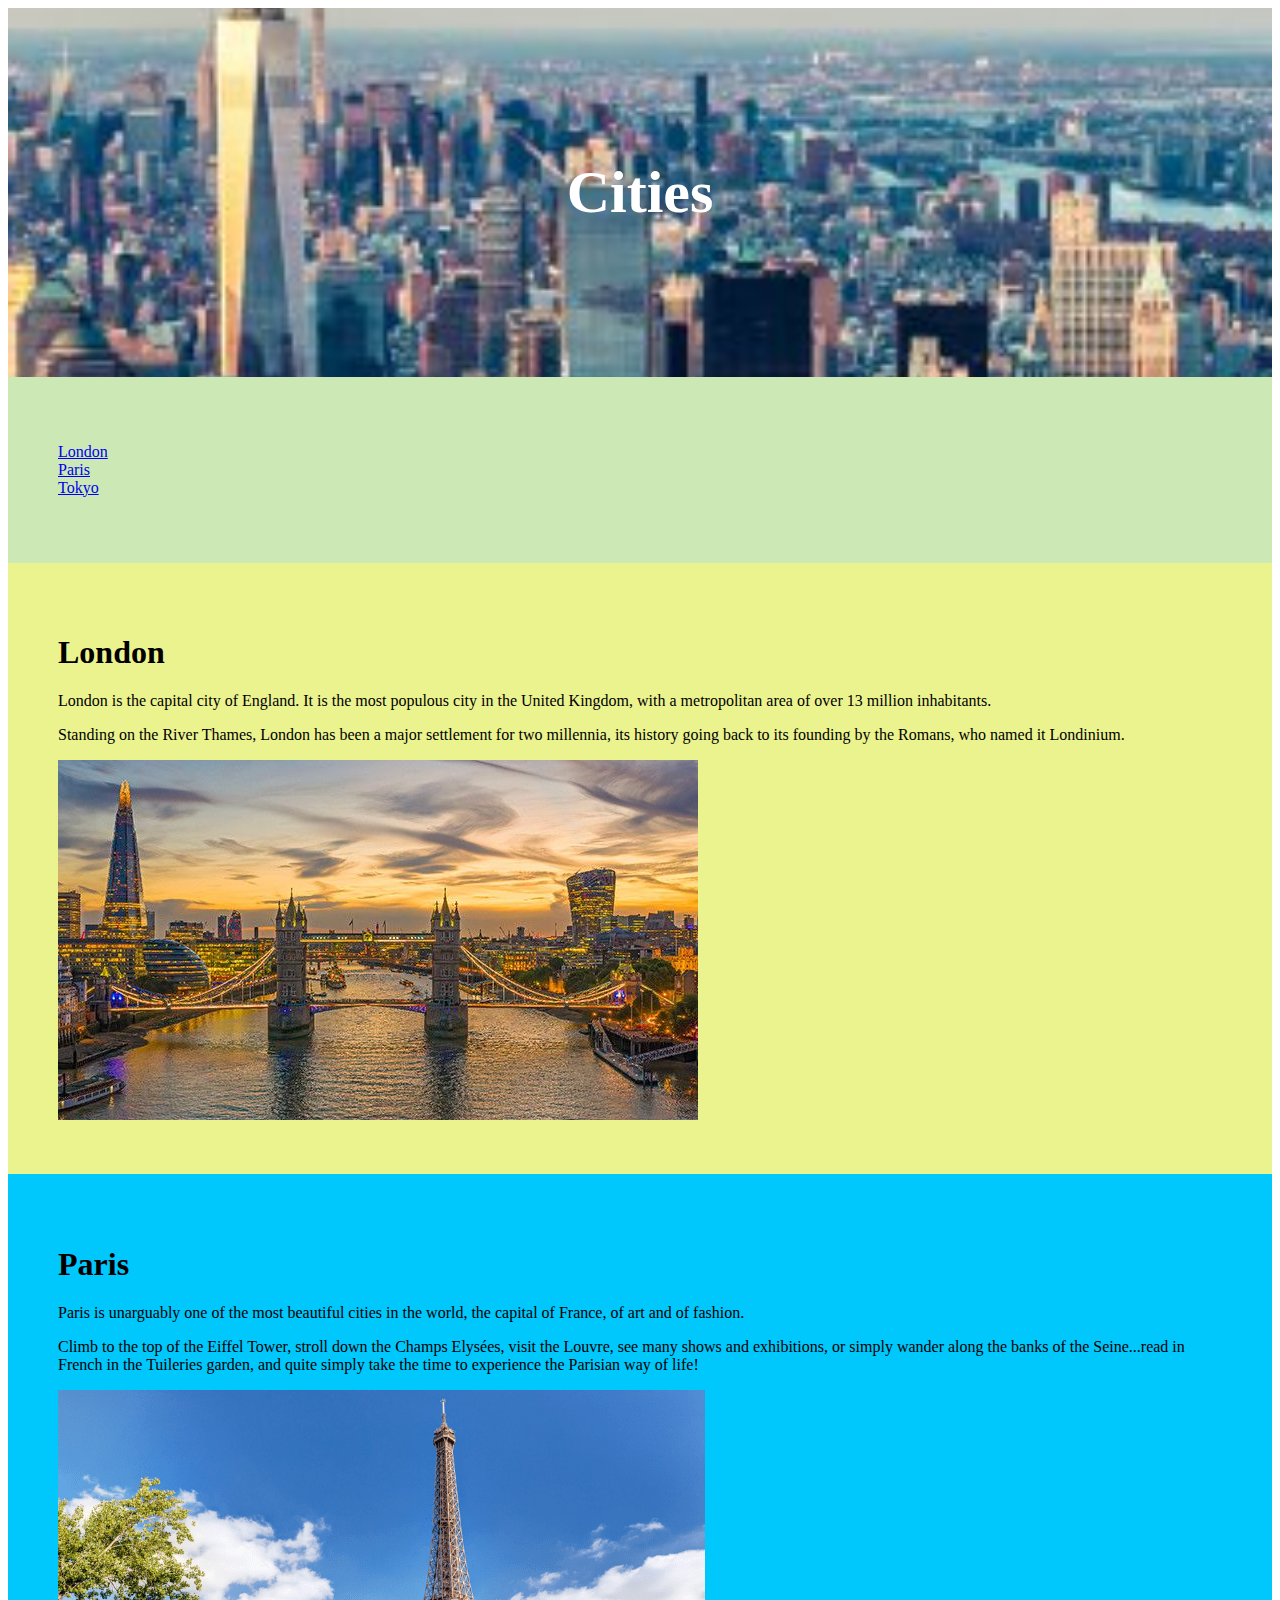
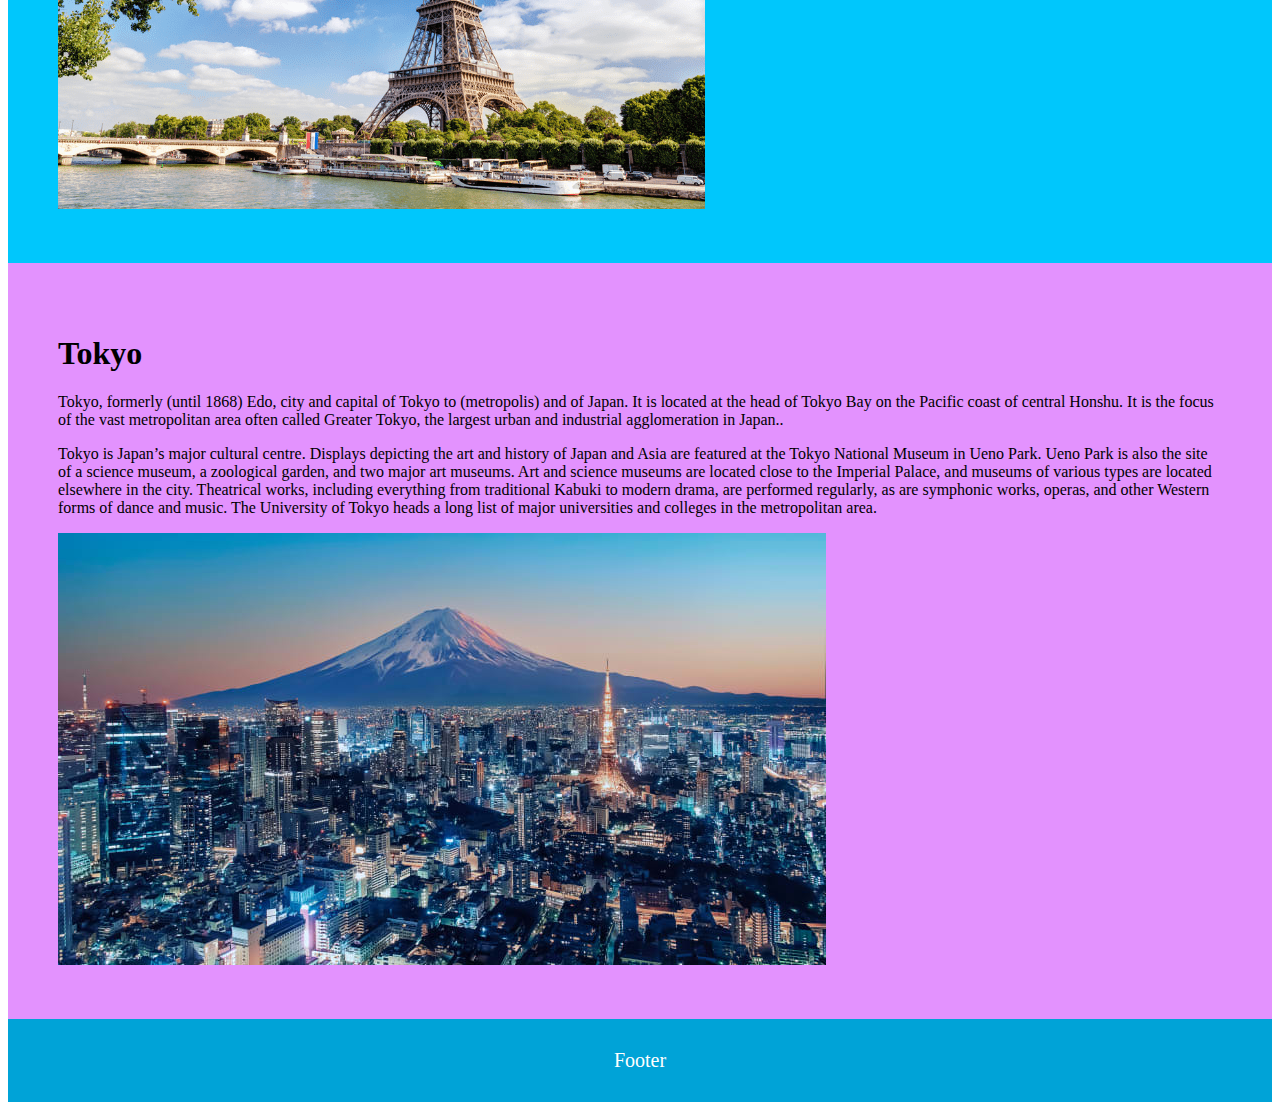
==== lab3/index.html @ 7e430ea6 "Add files via upload" ====
<!DOCTYPE html>
<html lang="en">
<head>
<title>CSS Template</title>
<meta charset="utf-8">
<meta name="viewport" content="width=device-width, initial-scale=1">
<link rel="stylesheet" type="text/css" href="style.css">
</head>
<body>

<header>
  <h2>Cities</h2>
</header>

<nav>
    <ul>
      <li><a href="#London">London</a></li>
      <li><a href="#Paris">Paris</a></li>
      <li><a href="#Tokyo">Tokyo</a></li>
    </ul>
  </nav>

<section>
  <article id = "London">
    <h1>London</h1>
    <p>London is the capital city of England. It is the most populous city in the  United Kingdom, with a metropolitan area of over 13 million inhabitants.</p>
    <p>Standing on the River Thames, London has been a major settlement for two millennia, its history going back to its founding by the Romans, who named it Londinium.</p>
  </article>

  <article id = "Paris">
    <h1>Paris</h1>
    <p>Paris is unarguably one of the most beautiful cities in the world, the capital of France, of art and of fashion.</p>
    <p>Climb to the top of the Eiffel Tower, stroll down the Champs Elysées, visit the Louvre, see many shows and exhibitions, or simply wander along the banks of the Seine...read in French in the Tuileries garden, and quite simply take the time to experience the Parisian way of life!</p>
  </article>
</section>

<article id = "Tokyo">
    <h1>Tokyo</h1>
    <p>Tokyo, formerly (until 1868) Edo, city and capital of Tokyo to (metropolis) and of Japan. It is located at the head of Tokyo Bay on the Pacific coast of central Honshu. It is the focus of the vast metropolitan area often called Greater Tokyo, the largest urban and industrial agglomeration in Japan..</p>
    <p>Tokyo is Japan’s major cultural centre. Displays depicting the art and history of Japan and Asia are featured at the Tokyo National Museum in Ueno Park. Ueno Park is also the site of a science museum, a zoological garden, and two major art museums. Art and science museums are located close to the Imperial Palace, and museums of various types are located elsewhere in the city. Theatrical works, including everything from traditional Kabuki to modern drama, are performed regularly, as are symphonic works, operas, and other Western forms of dance and music. The University of Tokyo heads a long list of major universities and colleges in the metropolitan area.</p>
  </article>

<footer>
  <p>Footer</p>
</footer>

</body>
</html>
---- lab3/style.css ----
* {
  box-sizing: border-box;
}

body {
  font-family: 'Times New Roman', Times, serif;
}

header {
  background-image: url("cities.jpeg");
  background-size: cover; 
  background-repeat: no-repeat; 
  background-position: center; 
  padding: 100px;
  text-align: center;
  font-size: 40px;
  color: white;
}


nav {
  background: #cce8b5;
  display: flex;
  padding: 50px;
}

nav ul {
  list-style-type: none;
  padding: 0;
}


#London {
  background-color: #ebf38f;
  display: block;
  padding: 50px;
}

#London::after {
  content: url(london.jpeg);
  display: inline-block;
  width: 50px;
  height: 50px;
}

#Paris {
  background-color: #00c7fc;
  display: block;
  padding: 50px;
}

#Paris::after {
  content: url(paris.png);
  display: inline-block;
  width: 100%;
  height: 100%;
}

#Tokyo {
  background-color: #e392fe;
  display: block;
  padding: 50px;
}


#Tokyo::after {
  content: url(tokyo.jpeg);
  display: inline-block;
  width: 100%;
  height: 100%;
}

footer {
  background-color: #00a3d7;
  padding: 10px;
  text-align: center;
  color: white;
  font-size: 20px;
  clear: both
}

a[href="#"] {
  color: red;
}

nav ul li:hover {
  background-color: #ffdad8;
}
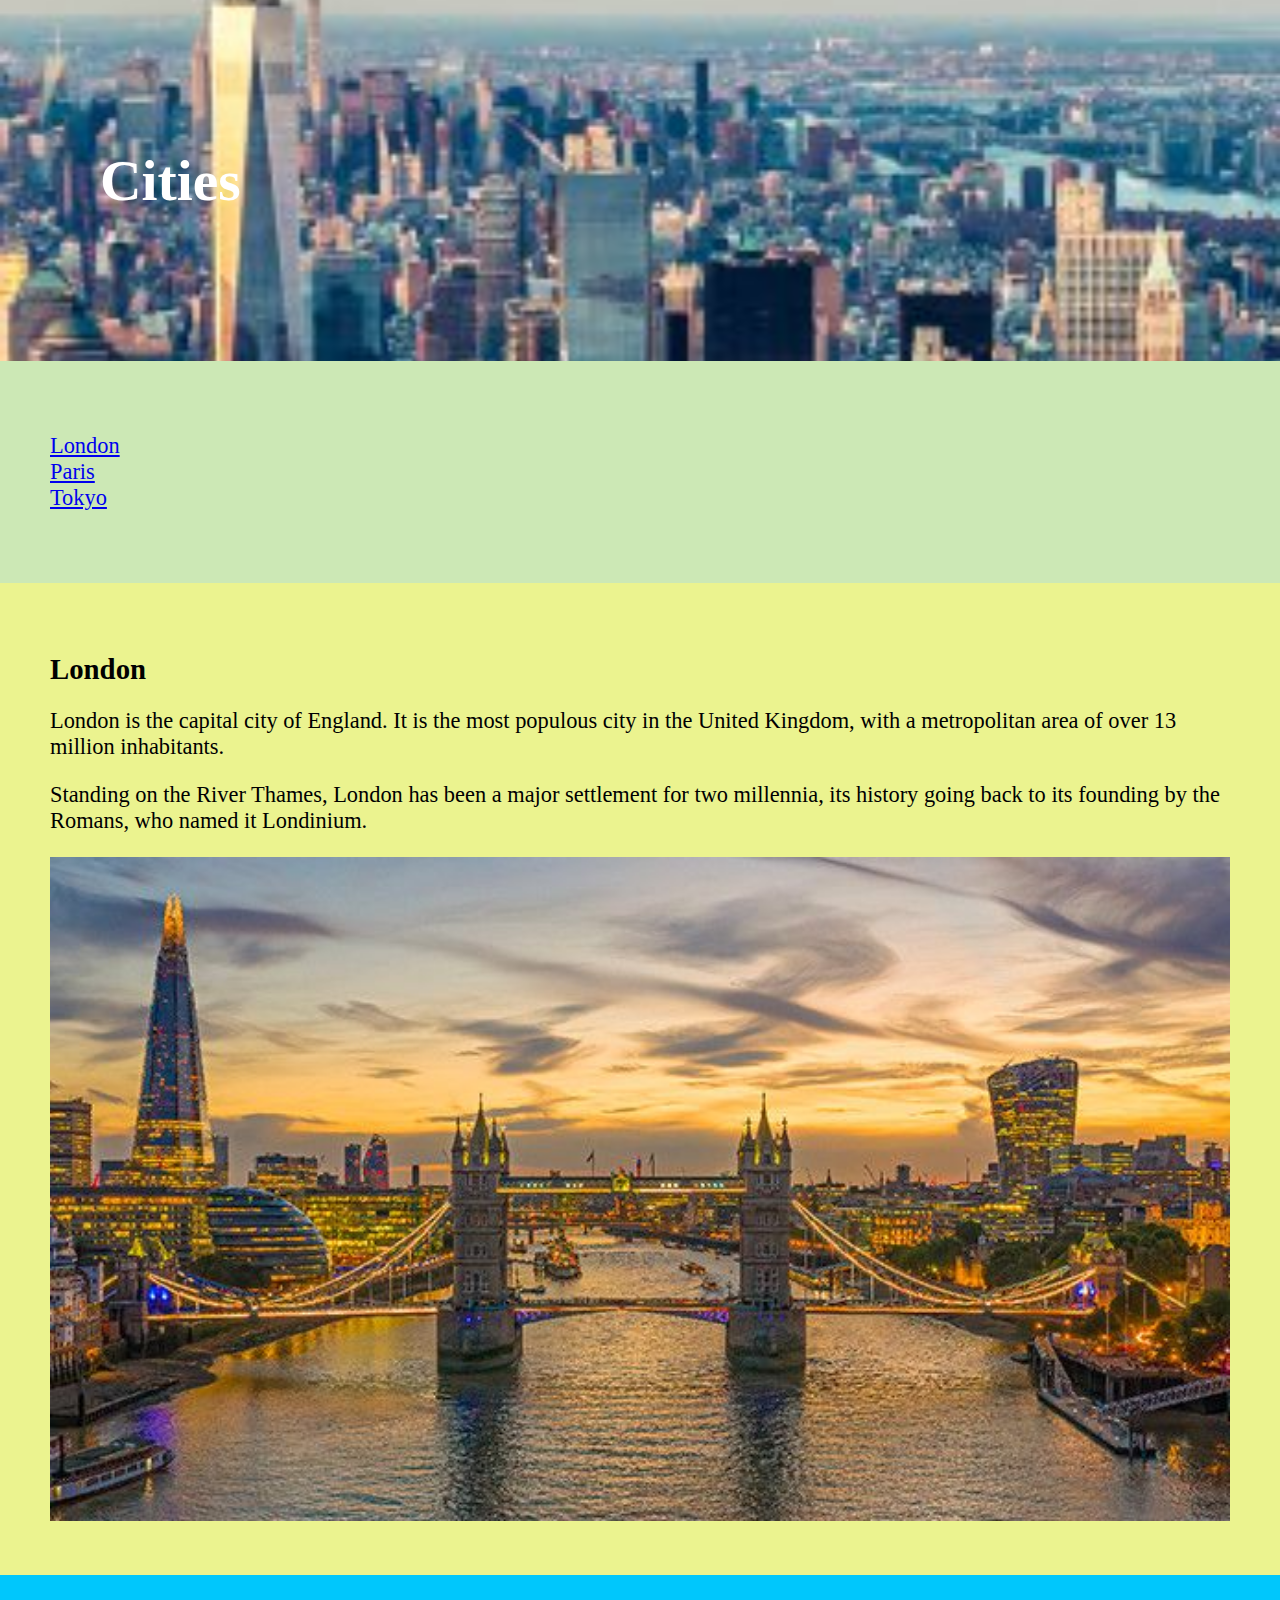
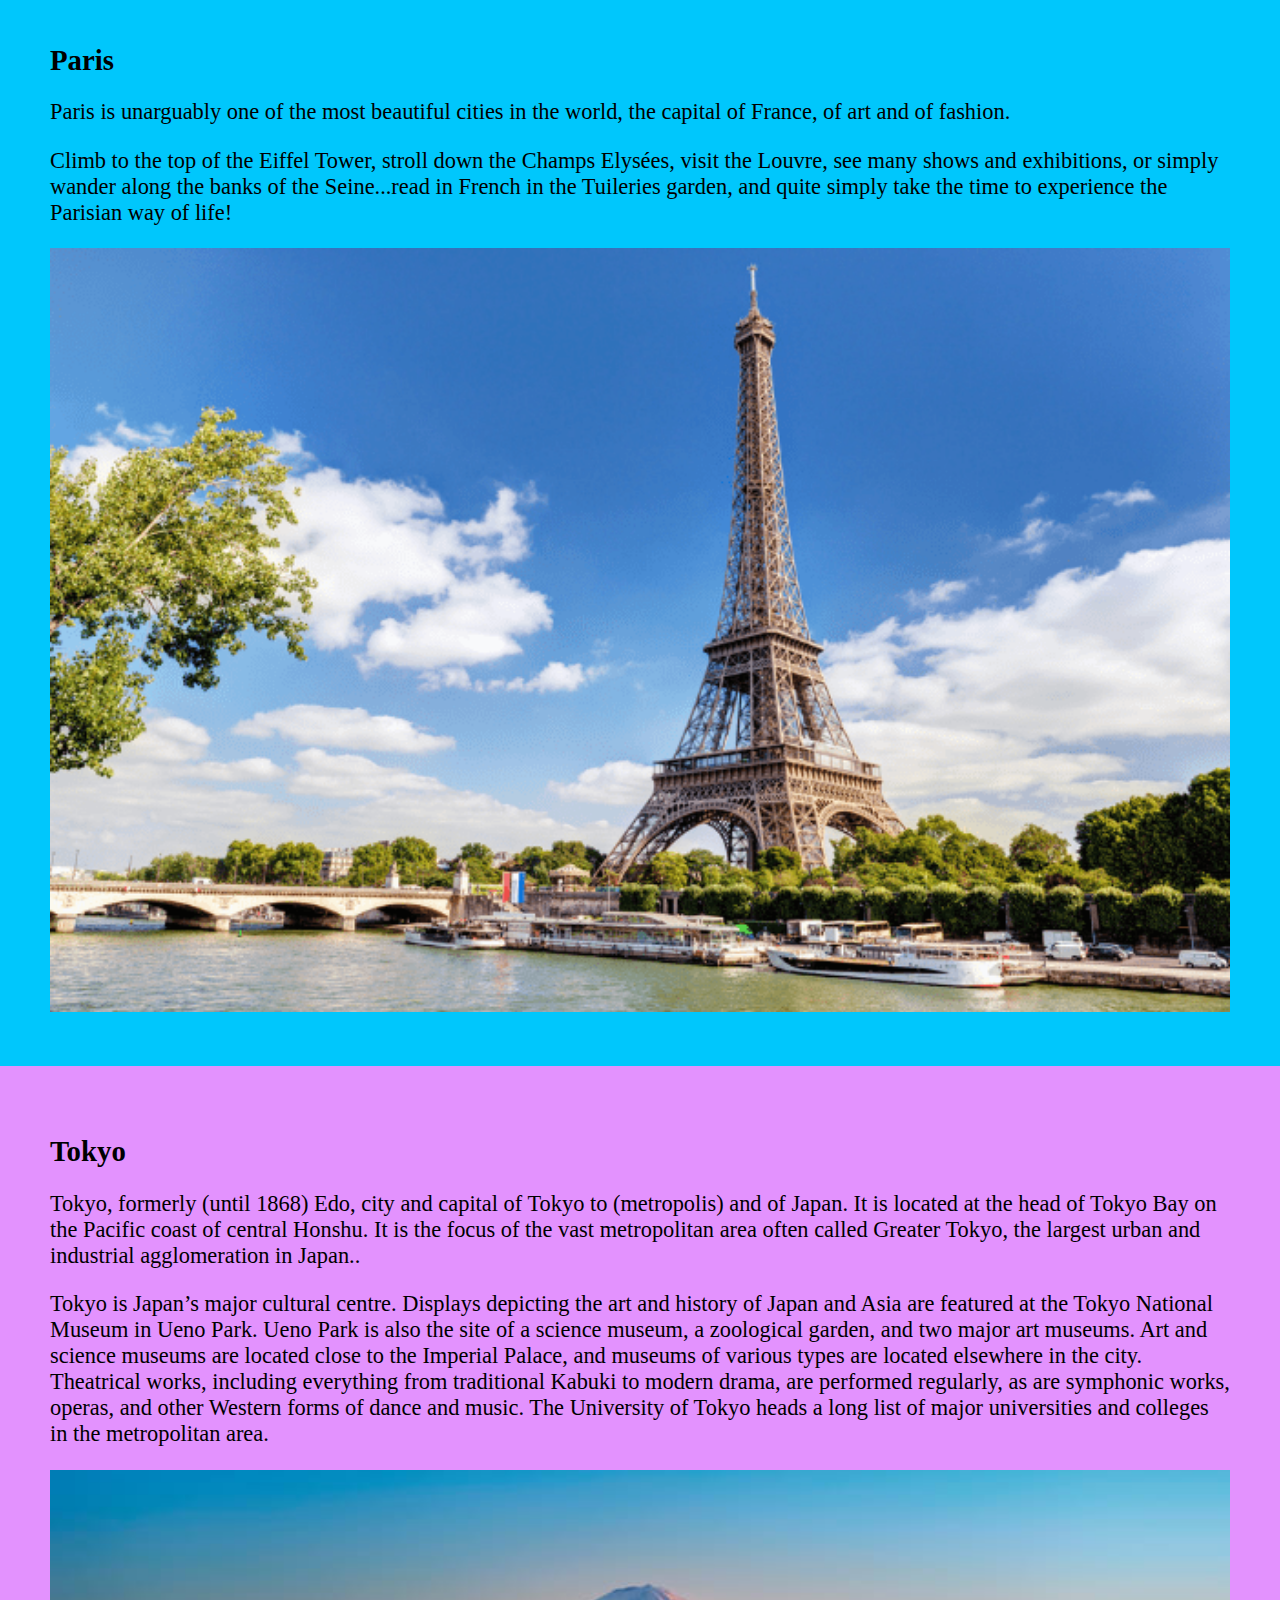
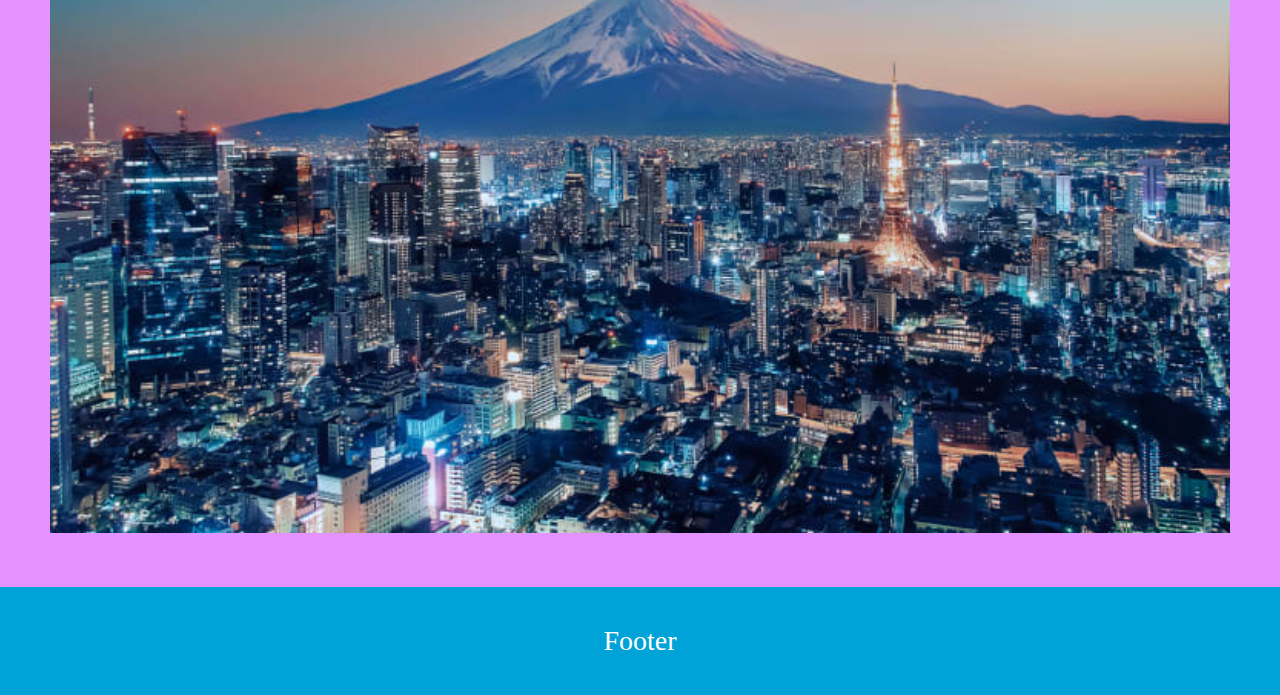
==== commit b678d1d9: "Add files via upload" ====
--- a/lab3/index.html
+++ b/lab3/index.html
@@ -1,3 +1,60 @@
+<!DOCTYPE html>
+<html lang="en">
+<head>
+<title>CSS Template</title>
+<meta charset="utf-8">
+<meta name="viewport" content="width=device-width, initial-scale=1">
+<link rel="stylesheet" type="text/css" href="style.css">
+</head>
+<body>
+
+<header>
+  <div>
+      <h2>Cities</h2>
+  </div>
+</header>
+
+<section>
+
+  <nav class="nav-section">
+    <ul>
+      <li><a href="#London">London</a></li>
+      <li><a href="#Paris">Paris</a></li>
+      <li><a href="#Tokyo">Tokyo</a></li>
+    </ul>
+  </nav>
+
+  <article id = "London">
+    <h1>London</h1>
+    <p>London is the capital city of England. It is the most populous city in the  United Kingdom, with a metropolitan area of over 13 million inhabitants.</p>
+    <p>Standing on the River Thames, London has been a major settlement for two millennia, its history going back to its founding by the Romans, who named it Londinium.</p>
+    <img srcset="london.jpeg">
+  </article>
+
+  <article id = "Paris">
+    <h1>Paris</h1>
+    <p>Paris is unarguably one of the most beautiful cities in the world, the capital of France, of art and of fashion.</p>
+    <p>Climb to the top of the Eiffel Tower, stroll down the Champs Elysées, visit the Louvre, see many shows and exhibitions, or simply wander along the banks of the Seine...read in French in the Tuileries garden, and quite simply take the time to experience the Parisian way of life!</p>
+    <img srcset="paris.png">
+  </article>
+
+
+  <article id = "Tokyo">
+    <h1>Tokyo</h1>
+    <p>Tokyo, formerly (until 1868) Edo, city and capital of Tokyo to (metropolis) and of Japan. It is located at the head of Tokyo Bay on the Pacific coast of central Honshu. It is the focus of the vast metropolitan area often called Greater Tokyo, the largest urban and industrial agglomeration in Japan..</p>
+    <p>Tokyo is Japan’s major cultural centre. Displays depicting the art and history of Japan and Asia are featured at the Tokyo National Museum in Ueno Park. Ueno Park is also the site of a science museum, a zoological garden, and two major art museums. Art and science museums are located close to the Imperial Palace, and museums of various types are located elsewhere in the city. Theatrical works, including everything from traditional Kabuki to modern drama, are performed regularly, as are symphonic works, operas, and other Western forms of dance and music. The University of Tokyo heads a long list of major universities and colleges in the metropolitan area.</p>
+    <img srcset="tokyo.jpeg">
+  </article>
+</section>
+
+
+<footer>
+  <p>Footer</p>
+</footer>
+
+</body>
+<!--</html>
+
 <!DOCTYPE html>
 <html lang="en">
 <head>
@@ -46,3 +103,4 @@
 
 </body>
 </html>
+ -->--- a/lab3/style.css
+++ b/lab3/style.css
@@ -4,29 +4,60 @@
 
 body {
   font-family: 'Times New Roman', Times, serif;
-}
+  margin: 0;
 
-header {
-  background-image: url("cities.jpeg");
-  background-size: cover; 
-  background-repeat: no-repeat; 
-  background-position: center; 
-  padding: 100px;
-  text-align: center;
-  font-size: 40px;
-  color: white;
+  min-width: 300px;
+
+  width: 100%;
 }
 
 
+header {
+
+  display: flex;
+
+  background-image: url("cities.jpeg");
+  background-size: cover;
+  background-repeat: no-repeat;
+  background-position: center;
+
+  padding: 100px;
+
+  text-align: center;
+  font-size: 300%;
+  color: white;
+
+  min-width: 300px;
+
+  width: 100%;
+}
+
 nav {
   background: #cce8b5;
-  display: flex;
   padding: 50px;
 }
 
 nav ul {
   list-style-type: none;
   padding: 0;
+
+  font-size: 140%;
+}
+
+img {
+  width: 100%;
+}
+
+h2 {
+  font-size: 120%;
+}
+
+h1 {
+  font-size: 180%;
+}
+
+p {
+  font-size: 140%;
 }
 
 
@@ -34,13 +65,7 @@
   background-color: #ebf38f;
   display: block;
   padding: 50px;
-}
 
-#London::after {
-  content: url(london.jpeg);
-  display: inline-block;
-  width: 50px;
-  height: 50px;
 }
 
 #Paris {
@@ -49,25 +74,10 @@
   padding: 50px;
 }
 
-#Paris::after {
-  content: url(paris.png);
-  display: inline-block;
-  width: 100%;
-  height: 100%;
-}
-
 #Tokyo {
   background-color: #e392fe;
   display: block;
   padding: 50px;
-}
-
-
-#Tokyo::after {
-  content: url(tokyo.jpeg);
-  display: inline-block;
-  width: 100%;
-  height: 100%;
 }
 
 footer {
@@ -86,3 +96,81 @@
 nav ul li:hover {
   background-color: #ffdad8;
 }
+
+/* phone screen */
+
+@media only screen and (max-width: 600px)  {
+
+  section {
+    width: 400vw;
+  }
+
+
+  header {
+    width: 400vw;
+  }
+
+  footer {
+    width: 400vw;
+  }
+
+  li {
+    font-size: 400%;
+  }
+
+  h1 {
+    font-size: 500%;
+  }
+
+  h2{
+    font-size: 400%;
+  }
+
+  p {
+    font-size: 500%;
+  }
+
+  img {
+    width: 100%;
+  }
+}
+
+/* tablet screen*/
+
+@media only screen and (min-width: 768px) and (max-width: 996px) {
+  section {
+    width: 400vw;
+    height: auto;
+  }
+
+  header {
+    width: 400vw;
+    height: 100%;
+  }
+
+  footer {
+    width: 400vw;
+  }
+
+  li {
+    font-size: 600%;
+  }
+
+  h1 {
+    font-size: 800%;
+  }
+
+  h2{
+    font-size: 600%;
+  }
+
+  p {
+    font-size: 800%;
+  }
+
+  img {
+    width: 100%;
+  }
+}
+
+
--- a/lab3/style.css
+++ b/lab3/style.css
@@ -4,29 +4,60 @@
 
 body {
   font-family: 'Times New Roman', Times, serif;
-}
+  margin: 0;
 
-header {
-  background-image: url("cities.jpeg");
-  background-size: cover; 
-  background-repeat: no-repeat; 
-  background-position: center; 
-  padding: 100px;
-  text-align: center;
-  font-size: 40px;
-  color: white;
+  min-width: 300px;
+
+  width: 100%;
 }
 
 
+header {
+
+  display: flex;
+
+  background-image: url("cities.jpeg");
+  background-size: cover;
+  background-repeat: no-repeat;
+  background-position: center;
+
+  padding: 100px;
+
+  text-align: center;
+  font-size: 300%;
+  color: white;
+
+  min-width: 300px;
+
+  width: 100%;
+}
+
 nav {
   background: #cce8b5;
-  display: flex;
   padding: 50px;
 }
 
 nav ul {
   list-style-type: none;
   padding: 0;
+
+  font-size: 140%;
+}
+
+img {
+  width: 100%;
+}
+
+h2 {
+  font-size: 120%;
+}
+
+h1 {
+  font-size: 180%;
+}
+
+p {
+  font-size: 140%;
 }
 
 
@@ -34,13 +65,7 @@
   background-color: #ebf38f;
   display: block;
   padding: 50px;
-}
 
-#London::after {
-  content: url(london.jpeg);
-  display: inline-block;
-  width: 50px;
-  height: 50px;
 }
 
 #Paris {
@@ -49,25 +74,10 @@
   padding: 50px;
 }
 
-#Paris::after {
-  content: url(paris.png);
-  display: inline-block;
-  width: 100%;
-  height: 100%;
-}
-
 #Tokyo {
   background-color: #e392fe;
   display: block;
   padding: 50px;
-}
-
-
-#Tokyo::after {
-  content: url(tokyo.jpeg);
-  display: inline-block;
-  width: 100%;
-  height: 100%;
 }
 
 footer {
@@ -86,3 +96,81 @@
 nav ul li:hover {
   background-color: #ffdad8;
 }
+
+/* phone screen */
+
+@media only screen and (max-width: 600px)  {
+
+  section {
+    width: 400vw;
+  }
+
+
+  header {
+    width: 400vw;
+  }
+
+  footer {
+    width: 400vw;
+  }
+
+  li {
+    font-size: 400%;
+  }
+
+  h1 {
+    font-size: 500%;
+  }
+
+  h2{
+    font-size: 400%;
+  }
+
+  p {
+    font-size: 500%;
+  }
+
+  img {
+    width: 100%;
+  }
+}
+
+/* tablet screen*/
+
+@media only screen and (min-width: 768px) and (max-width: 996px) {
+  section {
+    width: 400vw;
+    height: auto;
+  }
+
+  header {
+    width: 400vw;
+    height: 100%;
+  }
+
+  footer {
+    width: 400vw;
+  }
+
+  li {
+    font-size: 600%;
+  }
+
+  h1 {
+    font-size: 800%;
+  }
+
+  h2{
+    font-size: 600%;
+  }
+
+  p {
+    font-size: 800%;
+  }
+
+  img {
+    width: 100%;
+  }
+}
+
+
